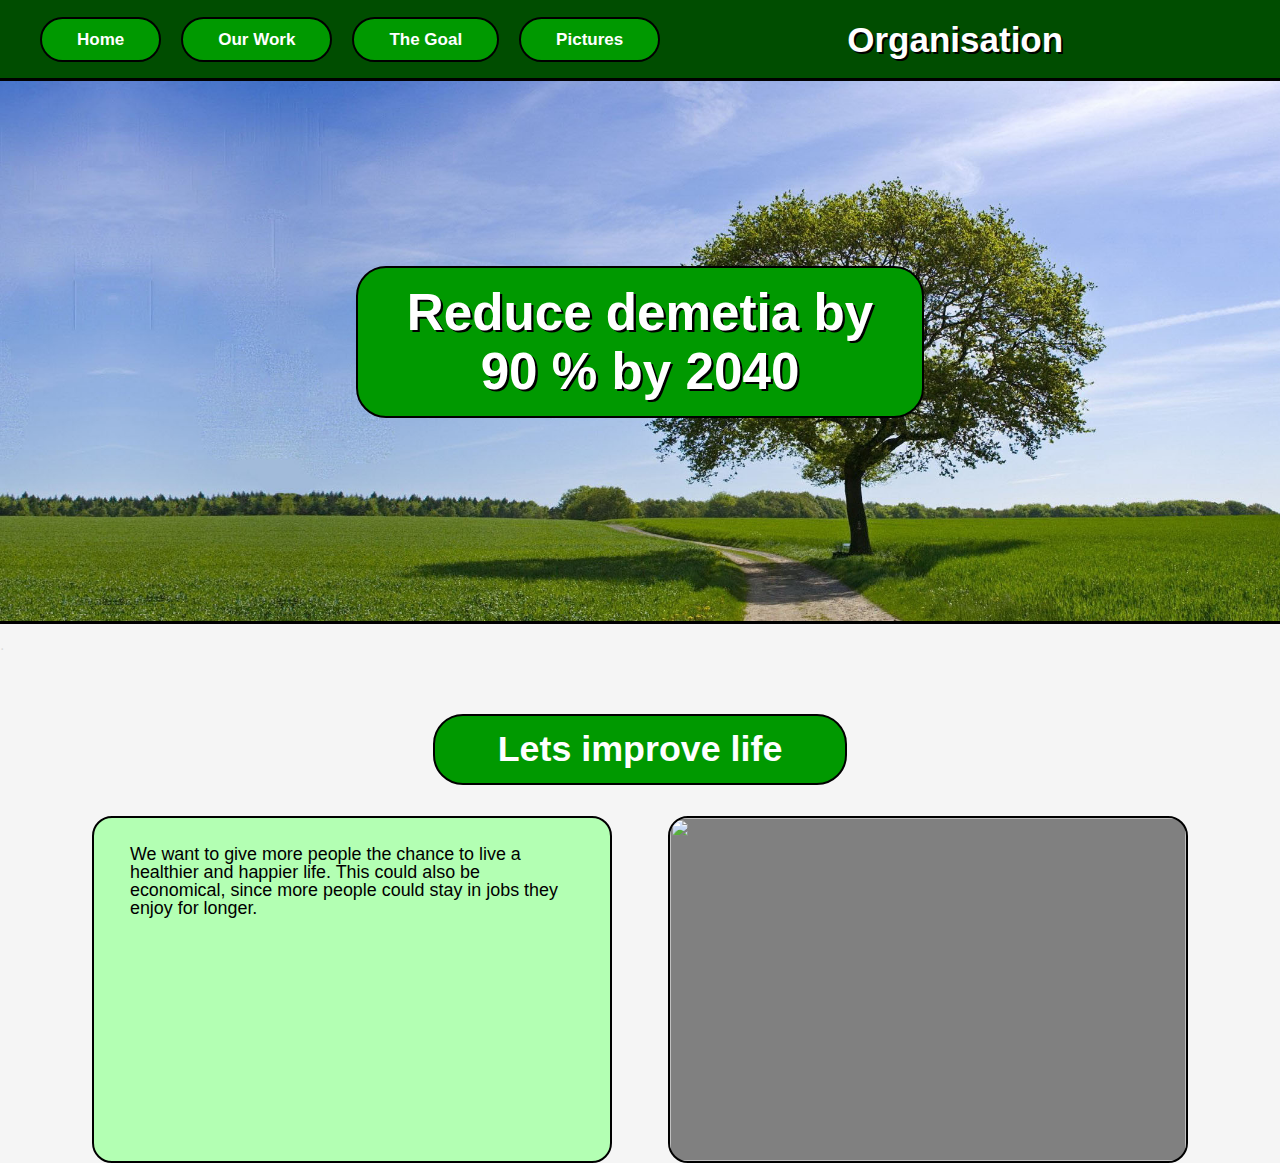
==== goal.html @ a31dea10 "Add files via upload" ====
<html>
<head>
	<meta charset="UTF-8">
	<meta name="viewport" content="width=device-width, initial-scale=1">
	<link rel="stylesheet" href="./style.css">
	<link rel="stylesheet" href="./navbar.css">
	<link rel="stylesheet" href="https://cdnjs.cloudflare.com/ajax/libs/font-awesome/4.7.0/css/font-awesome.min.css">
	<title>Title</title>
</head>

<!----------------------------------------------------------------------------------------------
This website is a recreated version from one of Danny's previous projects.
http://www.danny.informatikk4.net/Oppgaver/6%20-%20Elektrisk%20Sparkesykkel/index_ELSS.html
------------------------------------------------------------------------------------------------
The navigation bar is recreated from w3school's Responsive Navigation Bar.
https://www.w3schools.com/howto/howto_js_topnav_responsive.asp
----------------------------------------------------------------------------------------------->

<body>
<img src="./tree1.jpg" id="mainbg"></img>
<div class="topnav" id="myTopnav">
	<a href="./index.html" id="home">Home</a>
	<a href="./work.html">Our Work</a>
	<a href="./goal.html">The Goal</a>
	<a href="./pictures.html">Pictures</a>
	<a id="name">Organisation</a>

	<a href="javascript:void(0);" class="icon" onclick="myFunction()">
		<i class="fa fa-bars"></i>
	</a>
</div>
<div id="info">.</div>
<center>
	<h1 id="maintitle">Reduce demetia by 90 % by 2040</h1>
	<h1 id="info-title">Lets improve life</h1>

<div id="test-info">
	<div id="side-info"><h1></h1></div>
	<div id="left-info">
		<div id="info-boks">
			<center><h2></h2></center>
			We want to give more people the chance to live a healthier and happier life. This could also be economical, since more people could stay in jobs they enjoy for longer.
		</div>
	</div>
	<div id="right-info">
		<img src="https://images.pexels.com/photos/3830752/pexels-photo-3830752.jpeg?auto=compress&cs=tinysrgb&dpr=2&h=650&w=940" id="info-bilde"></img>
	</div>
	<div id="side-info"><h1></h1></div>
</div>
</center>
<script>
function myFunction() {
var nav = document.getElementById("myTopnav");
	if (nav.className === "topnav") {
		nav.className += " responsive";
	}
	else {
		nav.className = "topnav";
	}
}
</script>
</body>
</html>
---- style.css ----
body {
	padding: 0;
	margin: 0;
	background-color: whitesmoke;
	font-family: HelveticaNeue, Helvetica, Arial, "Lucida Grande", sans-serif;
}
#mainbg {
	background-attachment: fixed;
	background-repeat: no-repeat;
	position: absolute;
	top: 55px;
	max-width: 100%;
	height: auto;
	border-bottom: 3px solid black;
	z-index: -2;
}

/* INDEX */
#maintitle {
	position: relative;
	top: 20.8vw;
	max-width: 40%;
	padding: 15px 2vw;
	color: white;
	text-shadow: 0.18vw 0.18vw black;
	background-color: #009900;
	border: 2px solid black;
	border-radius: 30px;
	font-size: 4vw;
}
#info { position:absolute; top:49.667vw; opacity:0.1; }
#plan { position:absolute; top:1340px; opacity:0.1; }
#bilder { position:absolute; top:2033px; opacity:0.1; }
#kontakt { position:absolute; top:3100px; opacity:0.1; }

/* TITLE */
#info-title {
	position: relative;
	top: 41.2vw;
	width: 32vw;
	padding: 13px 0;
	color: white;
	background-color: #009900;
	border: 2px solid black;
	border-radius: 30px;
	font-size: 2.8vw;
}

/* ABOUT US */
#info-boks {
	position: relative;
	top: 41.8vw;
	height: 26vw;
	width: 34.7vw;
	padding: 0.4vw 2.8vw;
	background-color: #b3ffb3;
	border: 2px solid black;
	border-radius: 20px;
	font-size: 1.4vw;
	text-align: left;
	line-height: 1;
	margin-bottom: 3vw;
}
#info-bilde {
	position: relative;
	top: 41.8vw;
	height: 26.8vw;
	width: 40.3vw;
	border: 2px solid black;
	border-radius: 20px;
	background-color: grey;
}
#left-info { position:relative; width:45%; float:left; margin-bottom: 50px;}
#right-info { position:relative; width:45%; float:left; margin-bottom: 50px;}
#side-info { position:relative; width:5%; float:left;}


/* PICTURES */
#image-sector { float:left; position:relative; top:41.2vw; margin-bottom: 5vw;}
.image {
	height: 26.8vw;
	width: 40.3vw;
	background-color: grey;
	border: 2px solid black;
	border-radius: 20px;
	margin: 25px 25px;
}

@media only screen and (max-width:600px) {
  /* For mobile phones: */
	#left-info, #right-info, #side-info { width:100%; }
	#info-title { top: 47.6vw; }
	#info-boks { top: 47.2vw; width:54.4vw; height: 37vw; margin-bottom: -2vw; font-size:2vw;}
	#info-bilde { top: 46vw; width:60vw; height: 38.8vw; margin-bottom: 42vw;}
	
	#image-sector { float:left; position:relative; top:48.2vw; margin-bottom: 8vw;}
	.image { width:70vw; height:48.8vw; margin:15px 15px; }
	
	#maintitle { top: 29.1vw; }
}
---- navbar.css ----
.topnav {
	position: fixed;
	width: 100%;
	padding-left: 20px;
	padding-bottom: 23px;
	background-color: #004d00;
	border-bottom: 3px solid black;
	overflow: hidden;
	z-index: 2;
}
.topnav a {
	float: left;
	display: block;
	position: relative;
	top: 17px;
    padding: 10px 35px;
    padding-top: 11px;
	color: white;
	background-color: #009900;
	border: 2px solid black;
	border-radius: 30px;
	font-size: 17px;
	font-weight: 600;
    text-align: center;
    text-decoration: none; 
	margin-left: 20px;
	margin-bottom: 10px;
	z-index: 2;
}
#space {margin-right: 80px;}
#name {
	position: relative;
	top: 20px;
    padding: 0px 0px;
	color: white;
	width: 250px;
	background-color: #004d00;
	border: 0px solid black;
	border-radius: 0px;
	font-size: 35px;
	text-shadow: 2px 2px black;
	margin-left: 360px;
}

.topnav a:hover {background-color: #00b300;}
.topnav .icon {display: none;}

/*---------------------------------------------------------------------------------------*/
@media screen and (max-width: 700px) {
  .topnav a:not(:first-child) {display: none;}
  .topnav a.icon {
    float: right;
    display: block;
    top: 17px;
    right: 35px;
	height: 20px;
	width: 14px;
  }
}

@media screen and (max-width: 700px) {
  .topnav.responsive {position: fixed;}
  .topnav.responsive .icon {
	position: absolute;
    right: 35px;
	height: 20px;
	width: 14px;
  }
  .topnav.responsive a {
    float: none;
    display: block;
    text-align: left;
	width: 240px;
	margin-bottom: 20px;
	margin-left: -120px;
  }
}
@media screen and (max-width: 700px) { #name { display:none; } }
@media screen and (max-width: 1100px) { #name { display:none; } }
@media screen and (max-width: 1300px) { #name { margin-left: 170px; } }
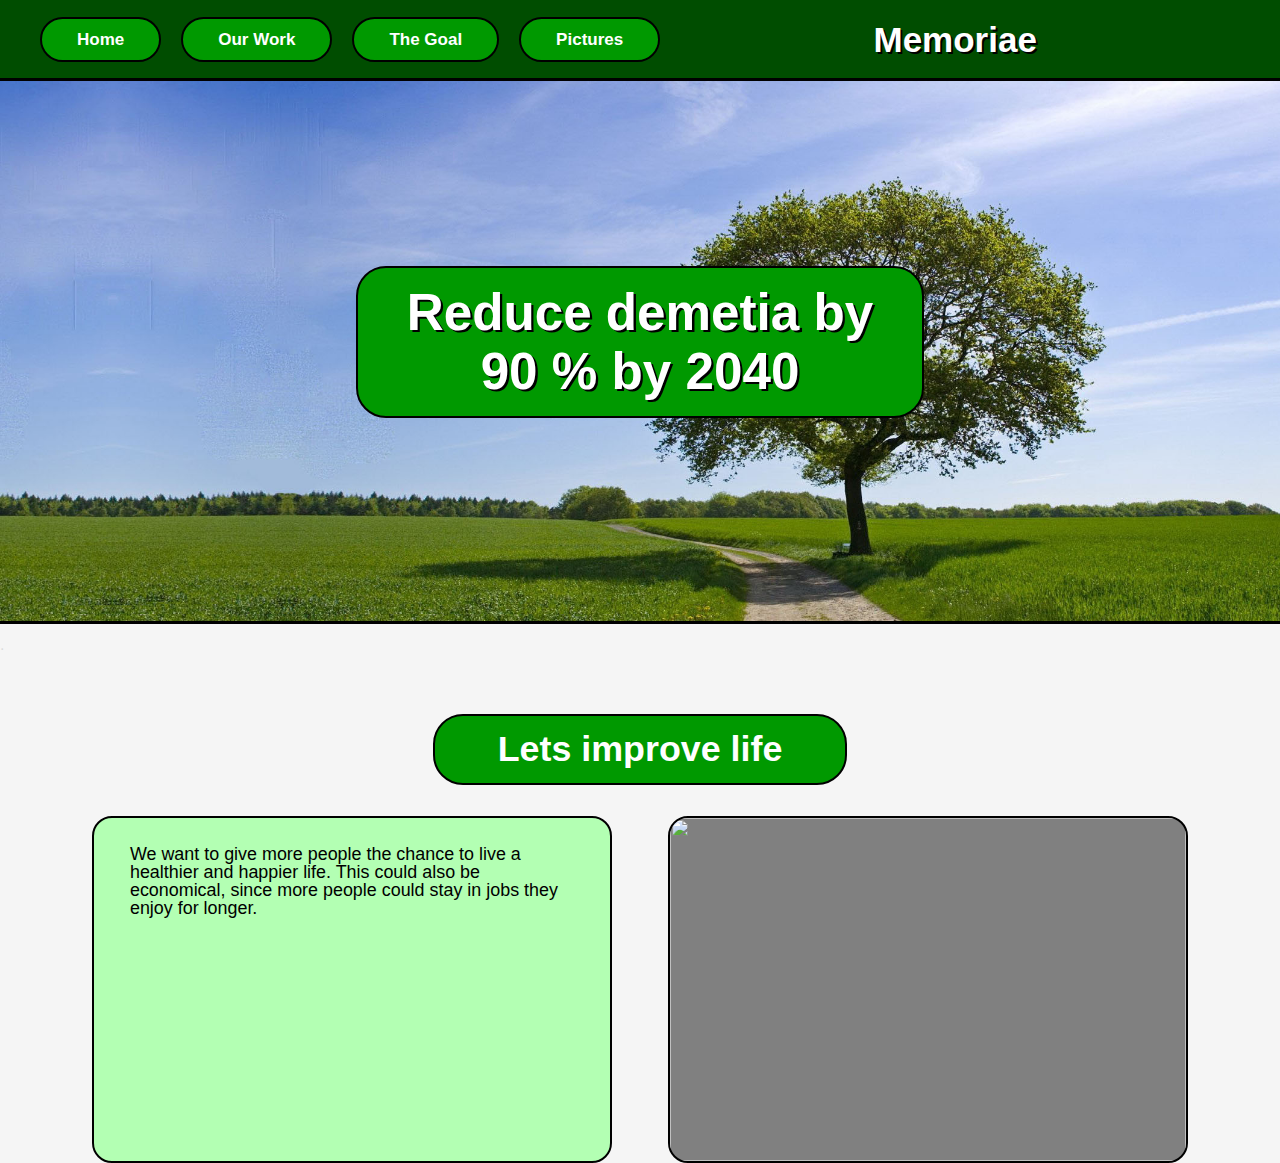
==== commit f0752539: "Update goal.html" ====
--- a/goal.html
+++ b/goal.html
@@ -19,11 +19,13 @@
 <body>
 <img src="./tree1.jpg" id="mainbg"></img>
 <div class="topnav" id="myTopnav">
+	<center>
 	<a href="./index.html" id="home">Home</a>
 	<a href="./work.html">Our Work</a>
 	<a href="./goal.html">The Goal</a>
 	<a href="./pictures.html">Pictures</a>
-	<a id="name">Organisation</a>
+	<a id="name">Memoriae</a>
+	</center>
 
 	<a href="javascript:void(0);" class="icon" onclick="myFunction()">
 		<i class="fa fa-bars"></i>
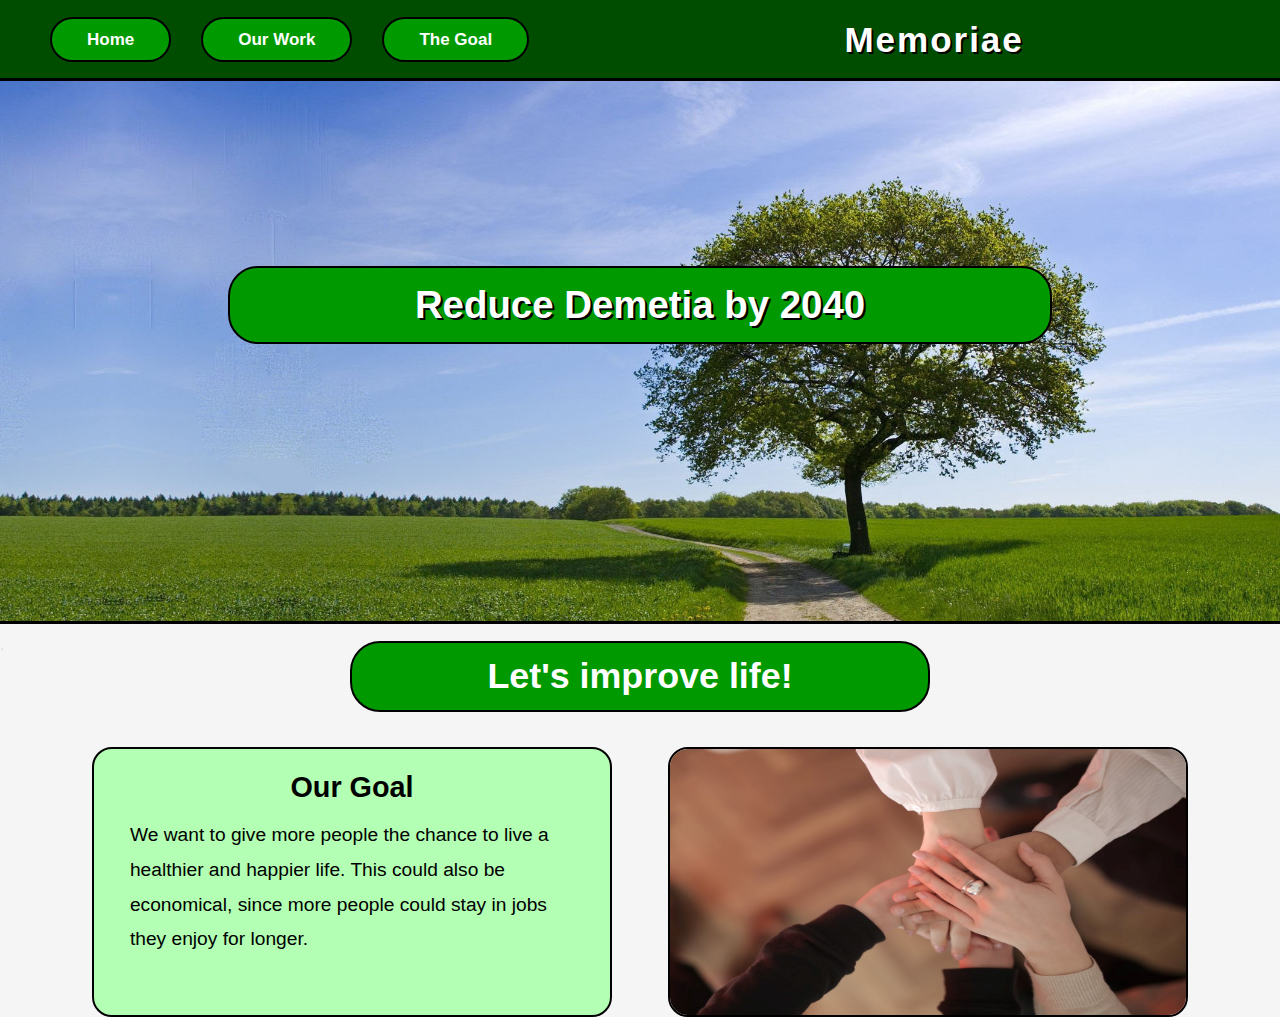
==== commit a67cb5b9: "Add files via upload" ====
--- a/goal.html
+++ b/goal.html
@@ -5,7 +5,7 @@
 	<link rel="stylesheet" href="./style.css">
 	<link rel="stylesheet" href="./navbar.css">
 	<link rel="stylesheet" href="https://cdnjs.cloudflare.com/ajax/libs/font-awesome/4.7.0/css/font-awesome.min.css">
-	<title>Title</title>
+	<title>Memoriae</title>
 </head>
 
 <!----------------------------------------------------------------------------------------------
@@ -17,13 +17,12 @@
 ----------------------------------------------------------------------------------------------->
 
 <body>
-<img src="./tree1.jpg" id="mainbg"></img>
+<img alt="a-lone-tree-in-a-open-place" src="./tree1.jpg" id="bg3" class="mainbg"></img>
 <div class="topnav" id="myTopnav">
 	<center>
 	<a href="./index.html" id="home">Home</a>
 	<a href="./work.html">Our Work</a>
 	<a href="./goal.html">The Goal</a>
-	<a href="./pictures.html">Pictures</a>
 	<a id="name">Memoriae</a>
 	</center>
 
@@ -33,19 +32,20 @@
 </div>
 <div id="info">.</div>
 <center>
-	<h1 id="maintitle">Reduce demetia by 90 % by 2040</h1>
-	<h1 id="info-title">Lets improve life</h1>
+	<h1 id="maintitle1" class="maintitle">Reduce Demetia by 2040</h1>
+	<h1 id="info-title">Let's improve life!</h1>
 
 <div id="test-info">
 	<div id="side-info"><h1></h1></div>
 	<div id="left-info">
-		<div id="info-boks">
-			<center><h2></h2></center>
+		<div class="info-boks" id="box3">
+			<center><h2>Our Goal</h2></center>
 			We want to give more people the chance to live a healthier and happier life. This could also be economical, since more people could stay in jobs they enjoy for longer.
 		</div>
 	</div>
 	<div id="right-info">
-		<img src="https://images.pexels.com/photos/3830752/pexels-photo-3830752.jpeg?auto=compress&cs=tinysrgb&dpr=2&h=650&w=940" id="info-bilde"></img>
+		<img src="./hands.jpeg" alt="holding-hands-together" class="info-bilde" id="bilde3"></img>
+		<!-- Image: https://images.pexels.com/photos/3830752/pexels-photo-3830752.jpeg?auto=compress&cs=tinysrgb&dpr=2&h=650&w=940" -->
 	</div>
 	<div id="side-info"><h1></h1></div>
 </div>
--- a/style.css
+++ b/style.css
@@ -4,7 +4,7 @@
 	background-color: whitesmoke;
 	font-family: HelveticaNeue, Helvetica, Arial, "Lucida Grande", sans-serif;
 }
-#mainbg {
+.mainbg {
 	background-attachment: fixed;
 	background-repeat: no-repeat;
 	position: absolute;
@@ -14,19 +14,21 @@
 	border-bottom: 3px solid black;
 	z-index: -2;
 }
+#bg1 {top: -250px;}
+#bg2 {top: -250px;}
 
 /* INDEX */
-#maintitle {
+.maintitle {
 	position: relative;
 	top: 20.8vw;
-	max-width: 40%;
+	width: 60%;
 	padding: 15px 2vw;
 	color: white;
 	text-shadow: 0.18vw 0.18vw black;
 	background-color: #009900;
 	border: 2px solid black;
 	border-radius: 30px;
-	font-size: 4vw;
+	font-size: 3vw;
 }
 #info { position:absolute; top:49.667vw; opacity:0.1; }
 #plan { position:absolute; top:1340px; opacity:0.1; }
@@ -36,8 +38,8 @@
 /* TITLE */
 #info-title {
 	position: relative;
-	top: 41.2vw;
-	width: 32vw;
+	top: 42vw;
+	width: 45vw;
 	padding: 13px 0;
 	color: white;
 	background-color: #009900;
@@ -47,54 +49,69 @@
 }
 
 /* ABOUT US */
-#info-boks {
+.info-boks {
 	position: relative;
-	top: 41.8vw;
-	height: 26vw;
+	top: 42.8vw;
+	height: 20vw;
 	width: 34.7vw;
 	padding: 0.4vw 2.8vw;
 	background-color: #b3ffb3;
 	border: 2px solid black;
 	border-radius: 20px;
-	font-size: 1.4vw;
+	font-size: 1.5vw;
 	text-align: left;
-	line-height: 1;
-	margin-bottom: 3vw;
+	line-height: 1.8;
+	margin-bottom: 5vw;
 }
-#info-bilde {
+#box2 {height: 34.3vw; line-height: 2; font-size: 1.5vw;}
+	
+.info-boks h2 {
+	margin-top: 8px;
+	margin-bottom: 5px;
+}
+.info-bilde {
 	position: relative;
-	top: 41.8vw;
-	height: 26.8vw;
+	top: 42.8vw;
+	height: 20.8vw;
 	width: 40.3vw;
 	border: 2px solid black;
 	border-radius: 20px;
 	background-color: grey;
 }
+#bilde2 {height: 35vw;}
+	
 #left-info { position:relative; width:45%; float:left; margin-bottom: 50px;}
 #right-info { position:relative; width:45%; float:left; margin-bottom: 50px;}
 #side-info { position:relative; width:5%; float:left;}
 
 
-/* PICTURES */
-#image-sector { float:left; position:relative; top:41.2vw; margin-bottom: 5vw;}
-.image {
-	height: 26.8vw;
-	width: 40.3vw;
-	background-color: grey;
-	border: 2px solid black;
-	border-radius: 20px;
-	margin: 25px 25px;
-}
-
 @media only screen and (max-width:600px) {
   /* For mobile phones: */
 	#left-info, #right-info, #side-info { width:100%; }
-	#info-title { top: 47.6vw; }
-	#info-boks { top: 47.2vw; width:54.4vw; height: 37vw; margin-bottom: -2vw; font-size:2vw;}
-	#info-bilde { top: 46vw; width:60vw; height: 38.8vw; margin-bottom: 42vw;}
+	#info-title {top:66.5vw; font-size:4vw; width:67vw;}
+	.info-boks {
+		top: 65vw; 
+		width: 55.7vw; 
+		height: 42vw; 
+		padding: 1vw 7vw;
+		margin-bottom: -2vw; 
+		font-size:3.2vw;
+		line-height: 1.9;
+	}
+	#box1 {height: 35vw;}
+	#box2 {height: 68vw;}
+	#box3 {height: 47vw;}
 	
-	#image-sector { float:left; position:relative; top:48.2vw; margin-bottom: 8vw;}
-	.image { width:70vw; height:48.8vw; margin:15px 15px; }
+	.info-boks h2 {font-size:4vw; margin-top:2vw; margin-bottom:1vw;}
+	#title2 {font-size:3.5vw;}
 	
-	#maintitle { top: 29.1vw; }
+	.info-bilde { top: 62vw; width:70vw; height: 45.8vw; margin-bottom: 59vw;}
+	#bilde2 {height: 75vw;}
+
+	#bg1 {top: 50px;}
+	#bg2 {top: 50px;}
+	#bg3 {top: 80px;}
+	.maintitle {top:40.5vw; width:75vw; font-size:4vw;}
+	#maintitle1 {top:32vw;}
+
 }--- a/navbar.css
+++ b/navbar.css
@@ -23,7 +23,7 @@
 	font-weight: 600;
     text-align: center;
     text-decoration: none; 
-	margin-left: 20px;
+	margin-left: 30px;
 	margin-bottom: 10px;
 	z-index: 2;
 }
@@ -39,7 +39,8 @@
 	border-radius: 0px;
 	font-size: 35px;
 	text-shadow: 2px 2px black;
-	margin-left: 360px;
+	letter-spacing: 2;
+	margin-left: 500px;
 }
 
 .topnav a:hover {background-color: #00b300;}
@@ -52,7 +53,7 @@
     float: right;
     display: block;
     top: 17px;
-    right: 35px;
+    right: 45px;
 	height: 20px;
 	width: 14px;
   }
@@ -62,7 +63,7 @@
   .topnav.responsive {position: fixed;}
   .topnav.responsive .icon {
 	position: absolute;
-    right: 35px;
+    right: 45px;
 	height: 20px;
 	width: 14px;
   }
@@ -70,11 +71,11 @@
     float: none;
     display: block;
     text-align: left;
-	width: 240px;
+	width: 220px;
 	margin-bottom: 20px;
-	margin-left: -120px;
+	margin-left: -129px;
   }
 }
 @media screen and (max-width: 700px) { #name { display:none; } }
 @media screen and (max-width: 1100px) { #name { display:none; } }
-@media screen and (max-width: 1300px) { #name { margin-left: 170px; } }+@media screen and (max-width: 1300px) { #name { margin-left: 280px; } }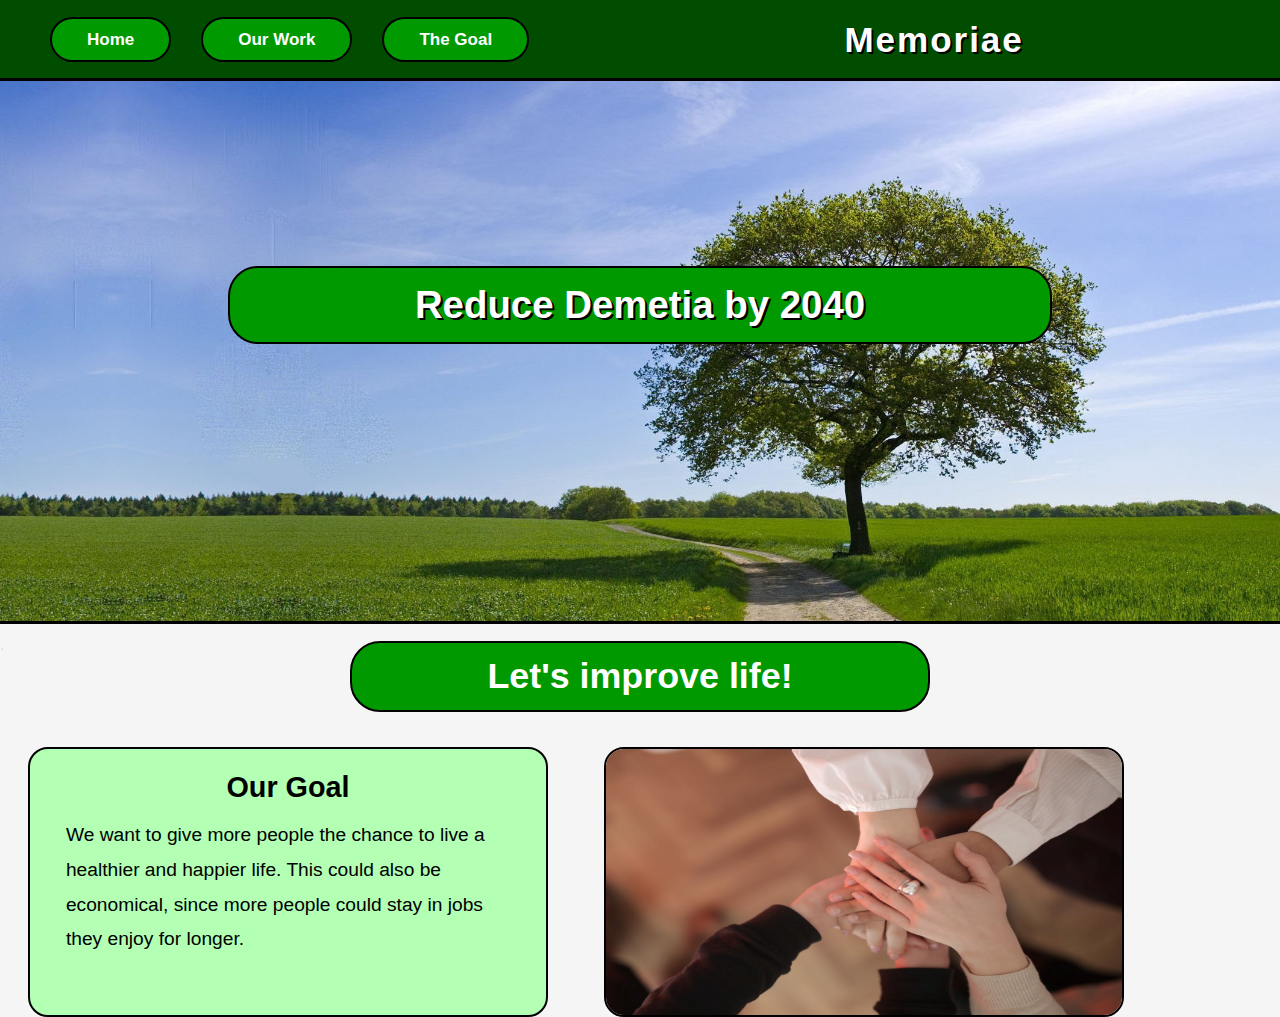
==== commit d484663e: "Update goal.html" ====
--- a/goal.html
+++ b/goal.html
@@ -36,7 +36,7 @@
 	<h1 id="info-title">Let's improve life!</h1>
 
 <div id="test-info">
-	<div id="side-info"><h1></h1></div>
+	<div id="side-info"></div>
 	<div id="left-info">
 		<div class="info-boks" id="box3">
 			<center><h2>Our Goal</h2></center>
@@ -47,7 +47,7 @@
 		<img src="./hands.jpeg" alt="holding-hands-together" class="info-bilde" id="bilde3"></img>
 		<!-- Image: https://images.pexels.com/photos/3830752/pexels-photo-3830752.jpeg?auto=compress&cs=tinysrgb&dpr=2&h=650&w=940" -->
 	</div>
-	<div id="side-info"><h1></h1></div>
+	<div id="side-info"></div>
 </div>
 </center>
 <script>
